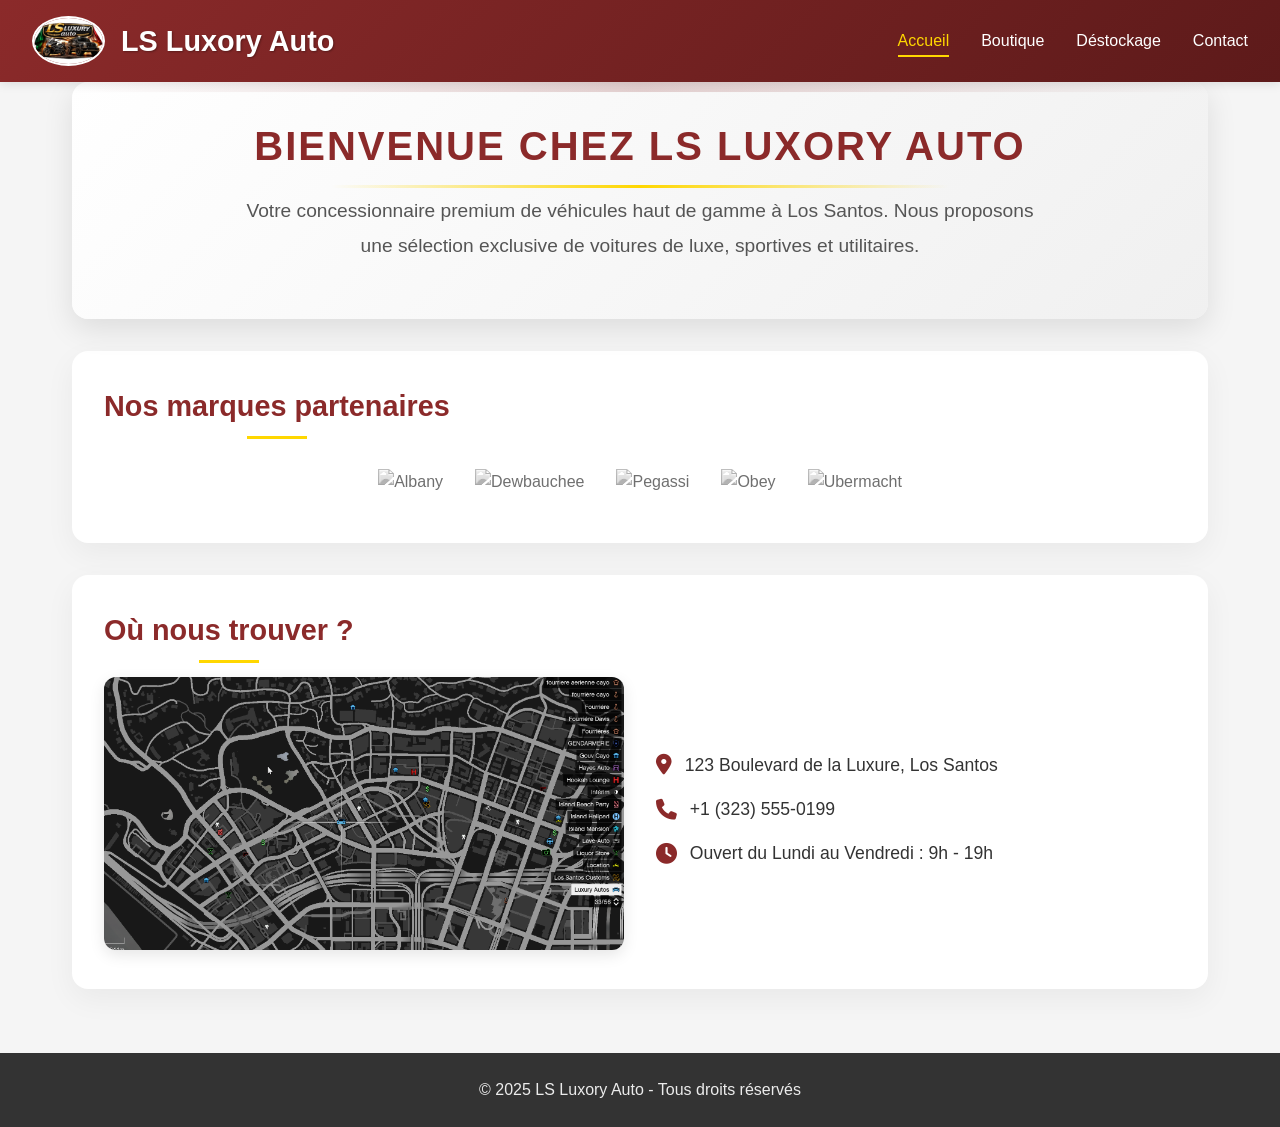
==== index.html @ 66f3e0be "Add files via upload" ====
<!DOCTYPE html>
<html lang="fr">
<head>
    <meta charset="UTF-8">
    <meta name="viewport" content="width=device-width, initial-scale=1.0">
    <title>LS Luxory Auto - Concessionnaire Premium</title>
    <link rel="stylesheet" href="css/style.css">
    <link rel="stylesheet" href="https://cdnjs.cloudflare.com/ajax/libs/font-awesome/6.4.0/css/all.min.css">
</head>
<body>
    <header>
        <div class="logo">
            <img src="image/logo.png" alt="LS Luxory Auto">
            <h1>LS Luxory Auto</h1>
        </div>
        <nav>
            <ul>
                <li><a href="index.html" class="active">Accueil</a></li>
                <li><a href="boutique.html">Boutique</a></li>
                <li><a href="destockage.html">Déstockage</a></li>
                <li><a href="#">Contact</a></li>
            </ul>
        </nav>
    </header>

    <main>
        <section class="hero">
            <h2>Bienvenue chez LS Luxory Auto</h2>
            <p>Votre concessionnaire premium de véhicules haut de gamme à Los Santos. Nous proposons une sélection exclusive de voitures de luxe, sportives et utilitaires.</p>
        </section>

        <section class="marques">
            <h3>Nos marques partenaires</h3>
            <div class="marques-logos">
                <div class="marque">
                    <img src="https://via.placeholder.com/100x50?text=Albany" alt="Albany">
                </div>
                <div class="marque">
                    <img src="https://via.placeholder.com/100x50?text=Dewbauchee" alt="Dewbauchee">
                </div>
                <div class="marque">
                    <img src="https://via.placeholder.com/100x50?text=Pegassi" alt="Pegassi">
                </div>
                <div class="marque">
                    <img src="https://via.placeholder.com/100x50?text=Obey" alt="Obey">
                </div>
                <div class="marque">
                    <img src="https://via.placeholder.com/100x50?text=Ubermacht" alt="Ubermacht">
                </div>
            </div>
        </section>

        <section class="localisation">
            <h3>Où nous trouver ?</h3>
            <div class="localisation-content">
                <div class="map">
                    <img src="image/carte.png" alt="Carte LS Luxory Auto">
                </div>
                <div class="infos">
                    <p><i class="fas fa-map-marker-alt"></i> 123 Boulevard de la Luxure, Los Santos</p>
                    <p><i class="fas fa-phone"></i> +1 (323) 555-0199</p>
                    <p><i class="fas fa-clock"></i> Ouvert du Lundi au Vendredi : 9h - 19h</p>
                </div>
            </div>
        </section>
    </main>

    <footer>
        <p>&copy; 2025 LS Luxory Auto - Tous droits réservés</p>
    </footer>
</body>
</html>
---- css/style.css ----
/* Reset & Base Styles */
* {
    margin: 0;
    padding: 0;
    box-sizing: border-box;
    font-family: 'Arial', sans-serif;
}

body {
    background-color: #f5f5f5;
    color: #333;
    line-height: 1.6;
}

/* Header Styles */
header {
    background: linear-gradient(135deg, #8B2A2A 0%, #5D1A1A 100%);
    color: white;
    padding: 1rem 2rem;
    display: flex;
    justify-content: space-between;
    align-items: center;
    box-shadow: 0 2px 10px rgba(0,0,0,0.1);
    position: sticky;
    top: 0;
    z-index: 100;
}

.logo {
    display: flex;
    align-items: center;
    gap: 1rem;
}

.logo img {
    height: 50px;
    border-radius: 50%;
    border: 2px solid white;
    transition: transform 0.3s;
}

.logo img:hover {
    transform: rotate(10deg);
}

.logo h1 {
    font-size: 1.8rem;
    font-weight: 700;
    text-shadow: 1px 1px 2px rgba(0,0,0,0.3);
}

nav ul {
    display: flex;
    list-style: none;
    gap: 2rem;
}

nav a {
    color: white;
    text-decoration: none;
    font-weight: 500;
    position: relative;
    transition: all 0.3s;
    padding: 0.5rem 0;
}

nav a:hover, nav a.active {
    color: #ffd700;
}

nav a::after {
    content: '';
    position: absolute;
    bottom: 0;
    left: 0;
    width: 0;
    height: 2px;
    background-color: #ffd700;
    transition: width 0.3s;
}

nav a:hover::after, nav a.active::after {
    width: 100%;
}

/* Main Content */
main {
    padding: 2rem;
    max-width: 1200px;
    margin: 0 auto;
}

/* Hero Section */
.hero {
    text-align: center;
    margin-bottom: 2rem;
    padding: 2rem;
    background: linear-gradient(135deg, #ffffff 0%, #f0f0f0 100%);
    border-radius: 16px;
    box-shadow: 0 10px 30px rgba(0,0,0,0.1);
    position: relative;
    overflow: hidden;
    margin-top: -2rem;
    z-index: 1;
}

.hero::before {
    content: '';
    position: absolute;
    top: 0;
    left: 0;
    right: 0;
    height: 10px;
    background: linear-gradient(90deg, transparent, rgba(139,42,42,0.2), transparent);
}

.hero h2 {
    font-size: 2.5rem;
    margin-bottom: 1rem;
    color: #8B2A2A;
    font-weight: 800;
    text-transform: uppercase;
    letter-spacing: 2px;
    position: relative;
    display: inline-block;
}

.hero h2::after {
    content: '';
    position: absolute;
    bottom: -10px;
    left: 50%;
    transform: translateX(-50%);
    width: 80%;
    height: 3px;
    background: linear-gradient(90deg, transparent, #ffd700, transparent);
}

.hero p {
    font-size: 1.2rem;
    color: #555;
    max-width: 800px;
    margin: 0 auto 1.5rem;
    line-height: 1.8;
}

/* Marques Section */
.marques {
    margin-bottom: 2rem;
    background: white;
    padding: 2rem;
    border-radius: 16px;
    box-shadow: 0 10px 30px rgba(0,0,0,0.05);
}

.marques h3 {
    font-size: 1.8rem;
    margin-bottom: 1.5rem;
    color: #8B2A2A;
    text-align: center;
    position: relative;
    display: inline-block;
}

.marques h3::after {
    content: '';
    position: absolute;
    bottom: -10px;
    left: 50%;
    transform: translateX(-50%);
    width: 60px;
    height: 3px;
    background: #ffd700;
}

.marques-logos {
    display: flex;
    justify-content: center;
    flex-wrap: wrap;
    gap: 2rem;
    padding: 1rem;
}

.marque {
    opacity: 0.7;
    transition: all 0.3s;
}

.marque:hover {
    opacity: 1;
    transform: translateY(-5px);
}

.marque img {
    height: 60px;
    filter: grayscale(100%);
    transition: all 0.3s;
}

.marque:hover img {
    filter: grayscale(0%);
    transform: scale(1.1);
}

/* Localisation Section */
.localisation {
    background: white;
    padding: 2rem;
    border-radius: 16px;
    box-shadow: 0 10px 30px rgba(0,0,0,0.05);
    margin-top: 2rem;
}

.localisation h3 {
    font-size: 1.8rem;
    margin-bottom: 1.5rem;
    color: #8B2A2A;
    text-align: center;
    position: relative;
    display: inline-block;
}

.localisation h3::after {
    content: '';
    position: absolute;
    bottom: -10px;
    left: 50%;
    transform: translateX(-50%);
    width: 60px;
    height: 3px;
    background: #ffd700;
}

.localisation-content {
    display: flex;
    gap: 2rem;
    flex-wrap: wrap;
    align-items: center;
}

.map {
    flex: 1;
    min-width: 300px;
}

.map img {
    width: 100%;
    border-radius: 12px;
    box-shadow: 0 5px 15px rgba(0,0,0,0.1);
    transition: transform 0.3s;
}

.map img:hover {
    transform: scale(1.02);
}

.infos {
    flex: 1;
    min-width: 300px;
}

.infos p {
    margin-bottom: 1rem;
    display: flex;
    align-items: center;
    gap: 0.8rem;
    font-size: 1.1rem;
}

.infos i {
    color: #8B2A2A;
    font-size: 1.3rem;
}

/* Boutique & Déstockage Styles */
.boutique-header, .destockage-header {
    text-align: center;
    margin-bottom: 2rem;
    padding: 2rem 0;
    background: linear-gradient(135deg, #ffffff 0%, #f9f9f9 100%);
    border-radius: 16px;
    box-shadow: 0 10px 30px rgba(0,0,0,0.05);
}

.boutique-header h2, .destockage-header h2 {
    font-size: 2.2rem;
    color: #8B2A2A;
    margin-bottom: 0.5rem;
    font-weight: 800;
    text-transform: uppercase;
    letter-spacing: 2px;
    position: relative;
    display: inline-block;
}

.boutique-header h2::after, .destockage-header h2::after {
    content: '';
    position: absolute;
    bottom: -10px;
    left: 50%;
    transform: translateX(-50%);
    width: 80px;
    height: 3px;
    background: #ffd700;
}

.filtres {
    display: flex;
    justify-content: center;
    gap: 1.5rem;
    margin-bottom: 2rem;
    flex-wrap: wrap;
}

.filtres select {
    padding: 0.8rem 1.2rem;
    border-radius: 8px;
    border: 1px solid #ddd;
    background-color: white;
    font-size: 1rem;
    transition: all 0.3s;
    box-shadow: 0 2px 5px rgba(0,0,0,0.05);
}

.filtres select:focus {
    outline: none;
    border-color: #8B2A2A;
    box-shadow: 0 0 0 3px rgba(139,42,42,0.2);
}

.voitures {
    display: grid;
    grid-template-columns: repeat(auto-fill, minmax(350px, 1fr));
    gap: 2rem;
    margin-bottom: 2rem;
}

.voiture-card {
    background-color: white;
    border-radius: 16px;
    overflow: hidden;
    box-shadow: 0 5px 15px rgba(0,0,0,0.1);
    transition: all 0.3s;
    position: relative;
    height: 100%;
    display: flex;
    flex-direction: column;
}

.voiture-card:hover {
    transform: translateY(-10px);
    box-shadow: 0 15px 30px rgba(0,0,0,0.2);
}

.voiture-card::before {
    content: '';
    position: absolute;
    top: 0;
    left: 0;
    width: 100%;
    height: 5px;
    background: linear-gradient(90deg, transparent, #ffd700, transparent);
}

.voiture-image {
    position: relative;
    height: 220px;
    overflow: hidden;
}

.voiture-image img {
    width: 100%;
    height: 100%;
    object-fit: cover;
    transition: transform 0.5s;
}

.voiture-card:hover .voiture-image img {
    transform: scale(1.05);
}

.voiture-info {
    padding: 1.5rem;
    flex-grow: 1;
    display: flex;
    flex-direction: column;
}

.voiture-info h3 {
    font-size: 1.3rem;
    margin-bottom: 0.8rem;
    color: #333;
    font-weight: 700;
}

.voiture-info .categorie {
    font-size: 0.9rem;
    color: #8B2A2A;
    margin-bottom: 0.5rem;
    font-weight: 600;
    text-transform: uppercase;
    letter-spacing: 1px;
}

.voiture-info .prix-normal {
    font-weight: bold;
    color: #8B2A2A;
    margin-bottom: 0.5rem;
    font-size: 1.2rem;
}

.voiture-info .reduction {
    text-decoration: line-through;
    color: #999;
    font-size: 0.9rem;
    margin-bottom: 0.5rem;
}

.voiture-info .nouveau-prix {
    font-weight: bold;
    color: #e74c3c;
    font-size: 1.3rem;
    margin-bottom: 0.5rem;
}

.voiture-info .rupture {
    color: #e74c3c;
    font-weight: bold;
    margin-top: 0.5rem;
    text-align: center;
    padding: 0.5rem;
    background-color: rgba(231,76,60,0.1);
    border-radius: 8px;
}

.voiture-info .en-stock {
    color: #2ecc71;
    font-weight: bold;
    margin-top: 0.5rem;
    text-align: center;
    padding: 0.5rem;
    background-color: rgba(46,204,113,0.1);
    border-radius: 8px;
}

/* Bouton d'achat */
.acheter-btn {
    background-color: #8B2A2A;
    color: white;
    border: none;
    padding: 0.8rem 1.5rem;
    border-radius: 8px;
    cursor: pointer;
    font-weight: bold;
    text-transform: uppercase;
    letter-spacing: 1px;
    transition: all 0.3s;
    margin-top: auto;
    align-self: flex-end;
}

.acheter-btn:hover {
    background-color: #5D1A1A;
    transform: translateY(-2px);
    box-shadow: 0 5px 15px rgba(139,42,42,0.3);
}

/* Footer */
footer {
    text-align: center;
    padding: 1.5rem;
    background-color: #333;
    color: white;
    margin-top: 2rem;
    font-size: 1rem;
}

footer p {
    margin: 0;
    opacity: 0.9;
}

/* Animations */
@keyframes fadeIn {
    from { opacity: 0; transform: translateY(20px); }
    to { opacity: 1; transform: translateY(0); }
}

.voiture-card {
    animation: fadeIn 0.5s ease-out forwards;
    opacity: 0;
}

.voiture-card:nth-child(1) { animation-delay: 0.1s; }
.voiture-card:nth-child(2) { animation-delay: 0.2s; }
.voiture-card:nth-child(3) { animation-delay: 0.3s; }
.voiture-card:nth-child(4) { animation-delay: 0.4s; }
.voiture-card:nth-child(5) { animation-delay: 0.5s; }
.voiture-card:nth-child(6) { animation-delay: 0.6s; }

/* Responsive Design */
@media (max-width: 768px) {
    .hero h2 {
        font-size: 2rem;
    }

    .hero p {
        font-size: 1rem;
    }

    .marques-logos {
        justify-content: center;
    }

    .localisation-content {
        flex-direction: column;
    }

    .filtres {
        flex-direction: column;
        align-items: center;
    }

    .filtres select {
        width: 100%;
        max-width: 300px;
    }
}

@media (max-width: 480px) {
    .voitures {
        grid-template-columns: 1fr;
    }

    .logo h1 {
        font-size: 1.5rem;
    }

    .hero h2 {
        font-size: 1.8rem;
    }
}
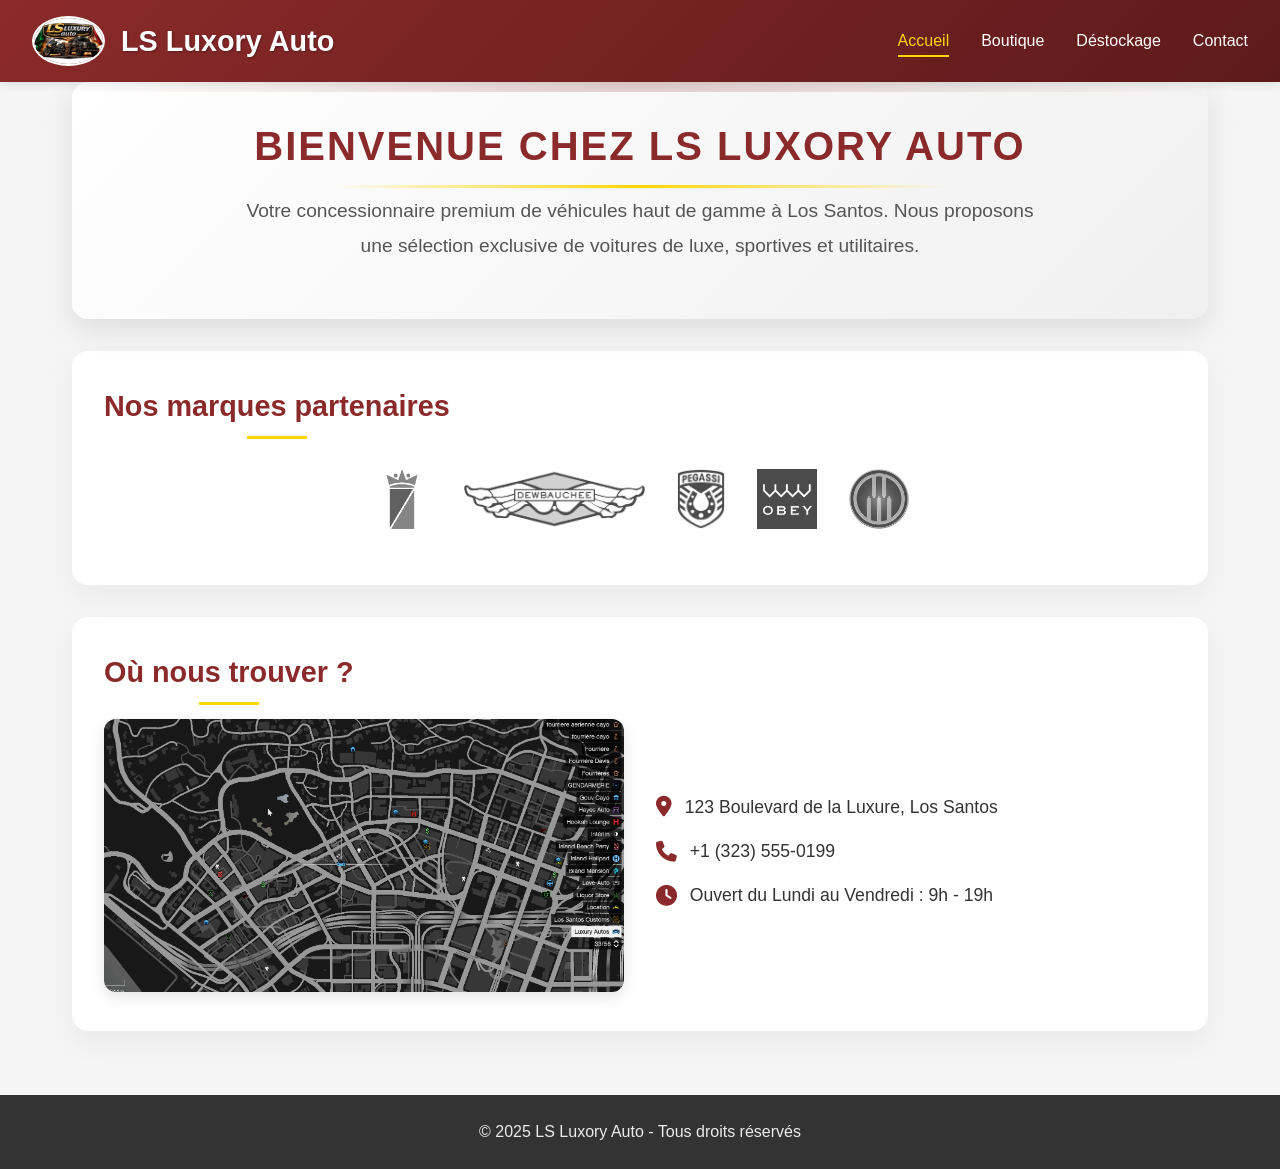
==== commit 3e459909: "Update index.html" ====
--- a/index.html
+++ b/index.html
@@ -33,19 +33,19 @@
             <h3>Nos marques partenaires</h3>
             <div class="marques-logos">
                 <div class="marque">
-                    <img src="https://via.placeholder.com/100x50?text=Albany" alt="Albany">
+                    <img src="[data-uri]" alt="Albany">
                 </div>
                 <div class="marque">
-                    <img src="https://via.placeholder.com/100x50?text=Dewbauchee" alt="Dewbauchee">
+                    <img src="[data-uri]" alt="Dewbauchee">
                 </div>
                 <div class="marque">
-                    <img src="https://via.placeholder.com/100x50?text=Pegassi" alt="Pegassi">
+                    <img src="[data-uri]" alt="Pegassi">
                 </div>
                 <div class="marque">
-                    <img src="https://via.placeholder.com/100x50?text=Obey" alt="Obey">
+                    <img src="[data-uri]" alt="Obey">
                 </div>
                 <div class="marque">
-                    <img src="https://via.placeholder.com/100x50?text=Ubermacht" alt="Ubermacht">
+                    <img src="[data-uri]" alt="Ubermacht">
                 </div>
             </div>
         </section>
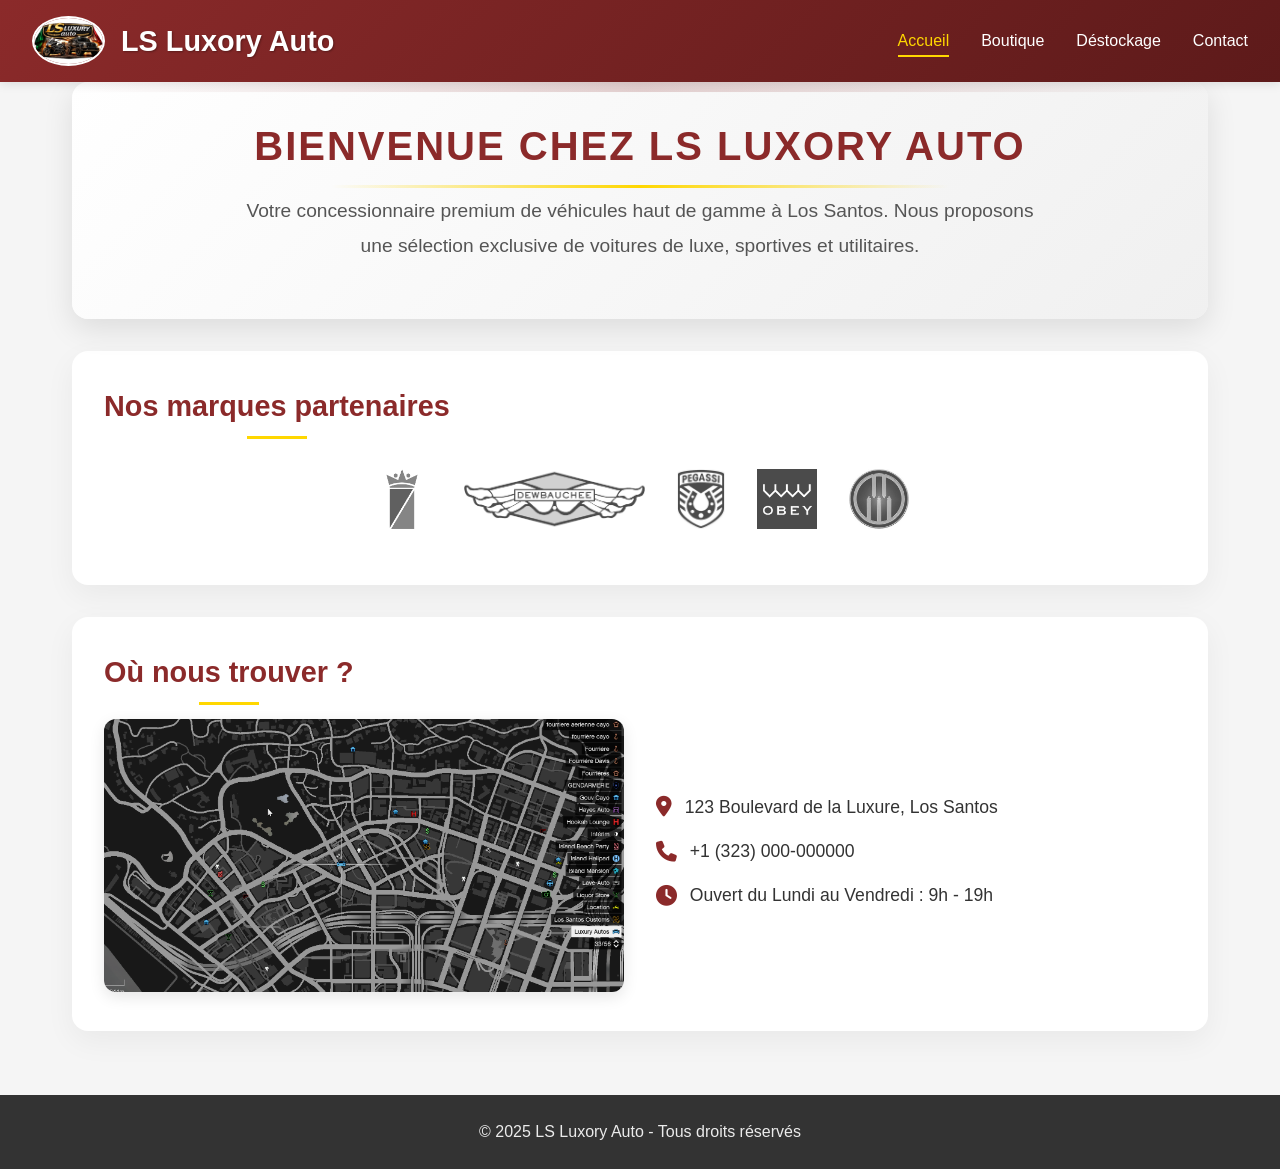
==== commit 521b66be: "Update index.html" ====
--- a/index.html
+++ b/index.html
@@ -58,7 +58,7 @@
                 </div>
                 <div class="infos">
                     <p><i class="fas fa-map-marker-alt"></i> 123 Boulevard de la Luxure, Los Santos</p>
-                    <p><i class="fas fa-phone"></i> +1 (323) 555-0199</p>
+                    <p><i class="fas fa-phone"></i> +1 (323) 000-000000</p>
                     <p><i class="fas fa-clock"></i> Ouvert du Lundi au Vendredi : 9h - 19h</p>
                 </div>
             </div>
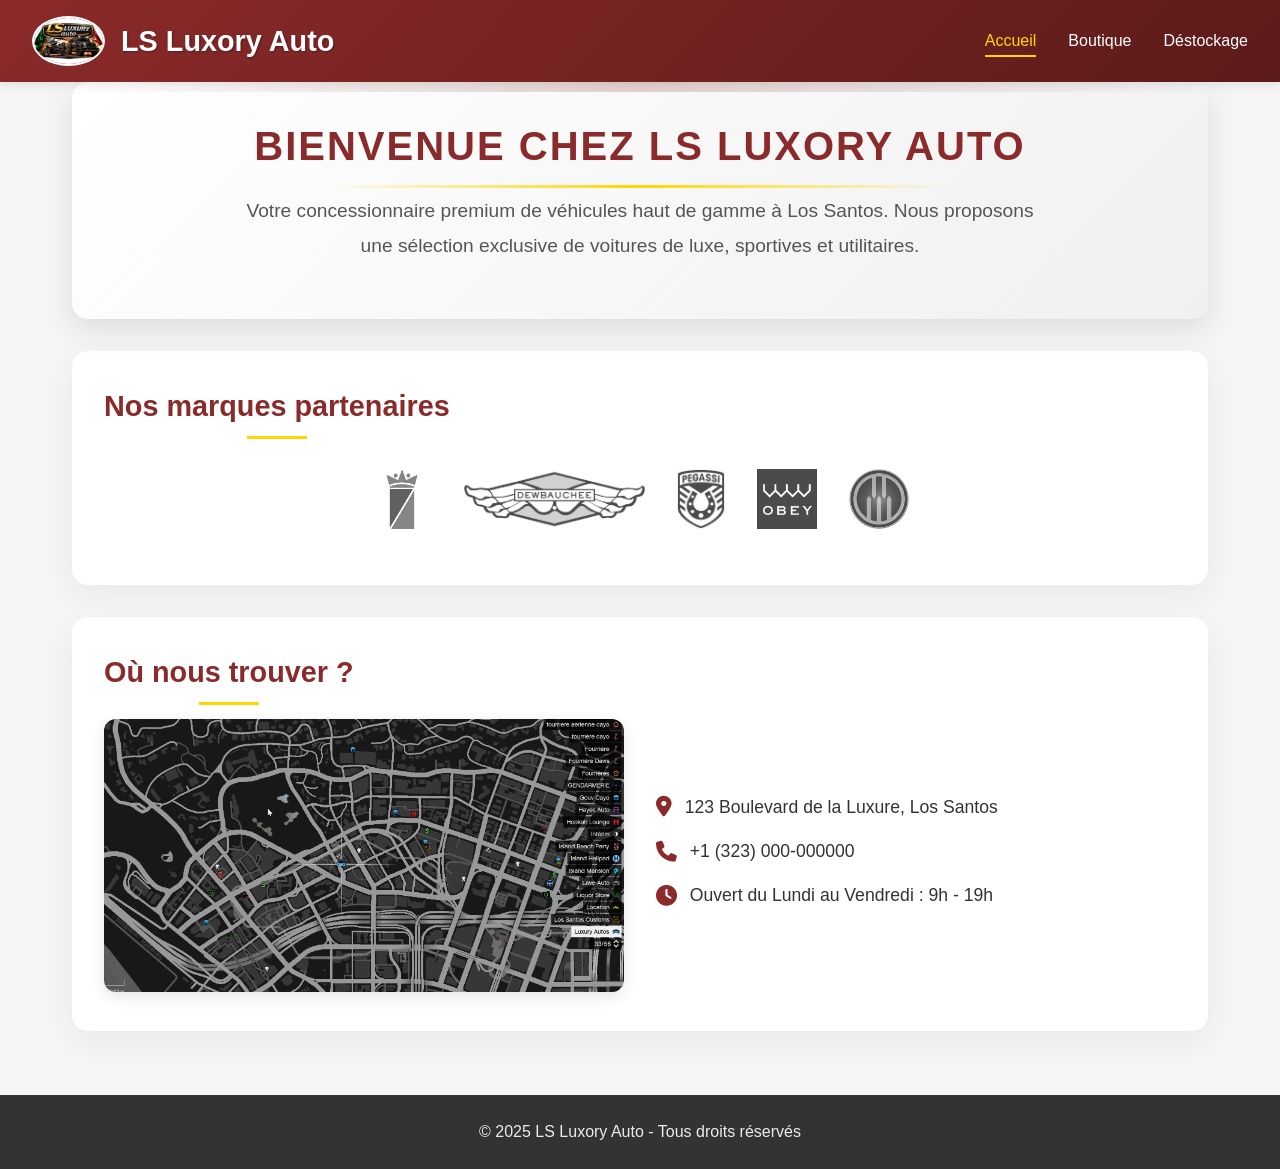
==== commit 76c6f407: "Update index.html" ====
--- a/index.html
+++ b/index.html
@@ -18,7 +18,6 @@
                 <li><a href="index.html" class="active">Accueil</a></li>
                 <li><a href="boutique.html">Boutique</a></li>
                 <li><a href="destockage.html">Déstockage</a></li>
-                <li><a href="#">Contact</a></li>
             </ul>
         </nav>
     </header>
